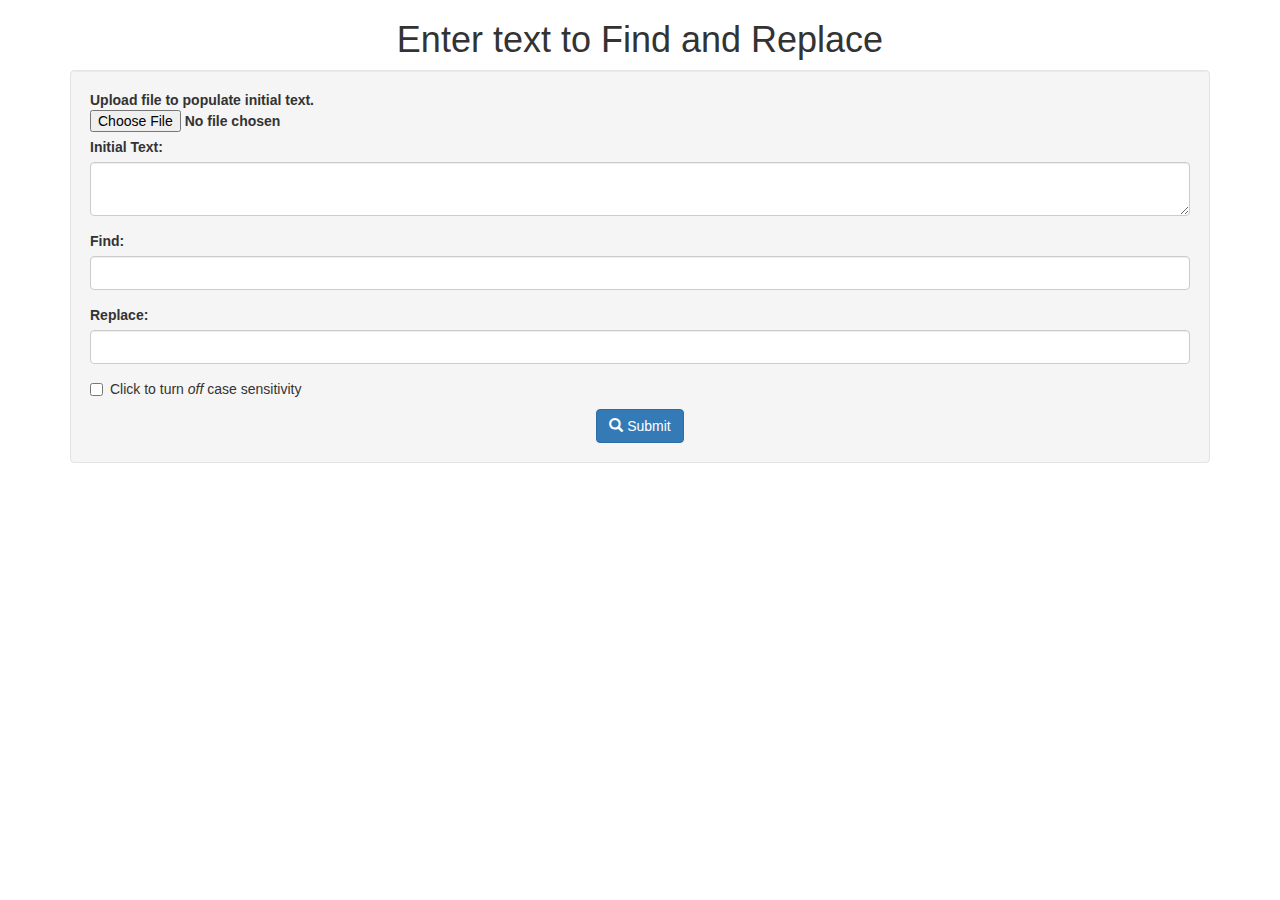
==== index.html @ 5ddb3fe2 "add ability to upload file" ====
<!DOCTYPE html>
<html>
<head lang="en">
  <meta name="viewport" content="width=device-width, initial-scale=1, maximum-scale=1, user-scalable=no">
  <link rel="stylesheet" href="https://maxcdn.bootstrapcdn.com/bootstrap/3.3.5/css/bootstrap.min.css">
  <link href="css/styles.css" rel="stylesheet" type="text/css">
  <script src="js/jquery-2.1.4.js"></script>
  <script src="js/scripts.js"></script>
  <title>Find and Replace</title>
</head>
<body>
  <div class="container">
    <div class="row text-center">
      <h1>Enter text to Find and Replace</h1>
    </div>
    <form class="well">
      <label for="file-upload">Upload file to populate initial text.
        <input id="file-upload" type="file">
      </label>
      <div class="form-group">
        <label for="initial-text">Initial Text:</label>
        <textarea class="form-control"  id="initial-text" col="50"></textarea>
      </div>
      <div class="form-group">
        <label for="find">Find:</label>
        <input type="text" required class="form-control" id="find">
      </div>
      <div class="form-group">
        <label for="replacement">Replace:</label>
        <input type="text" required class="form-control" id="replacement">
      </div>
      <div class="checkbox">
        <label>
          <input type="checkbox" id="case-sensitive"> Click to turn <em>off</em> case sensitivity
        </label>
      </div>

      <div class="row text-center">
        <button type="submit" class="btn btn-primary"><span class="glyphicon glyphicon-search" aria-hidden="true"></span> Submit</button>
      </div>
    </form>
    <div id="result-container" class="container well">
      <div class="row">
        <p id="result-text" class="lead"></p>
        <div class="text-center ">
          <button id="reset" class="btn btn-default"><span class="glyphicon glyphicon-remove" aria-hidden="true"></span> Reset</button>
        </div>
      </div>
    </div>
  </div>
</body>
</html>
---- css/styles.css ----
#result-container {
	display: none;
}
.glyphicon-remove {
	color: red;
}
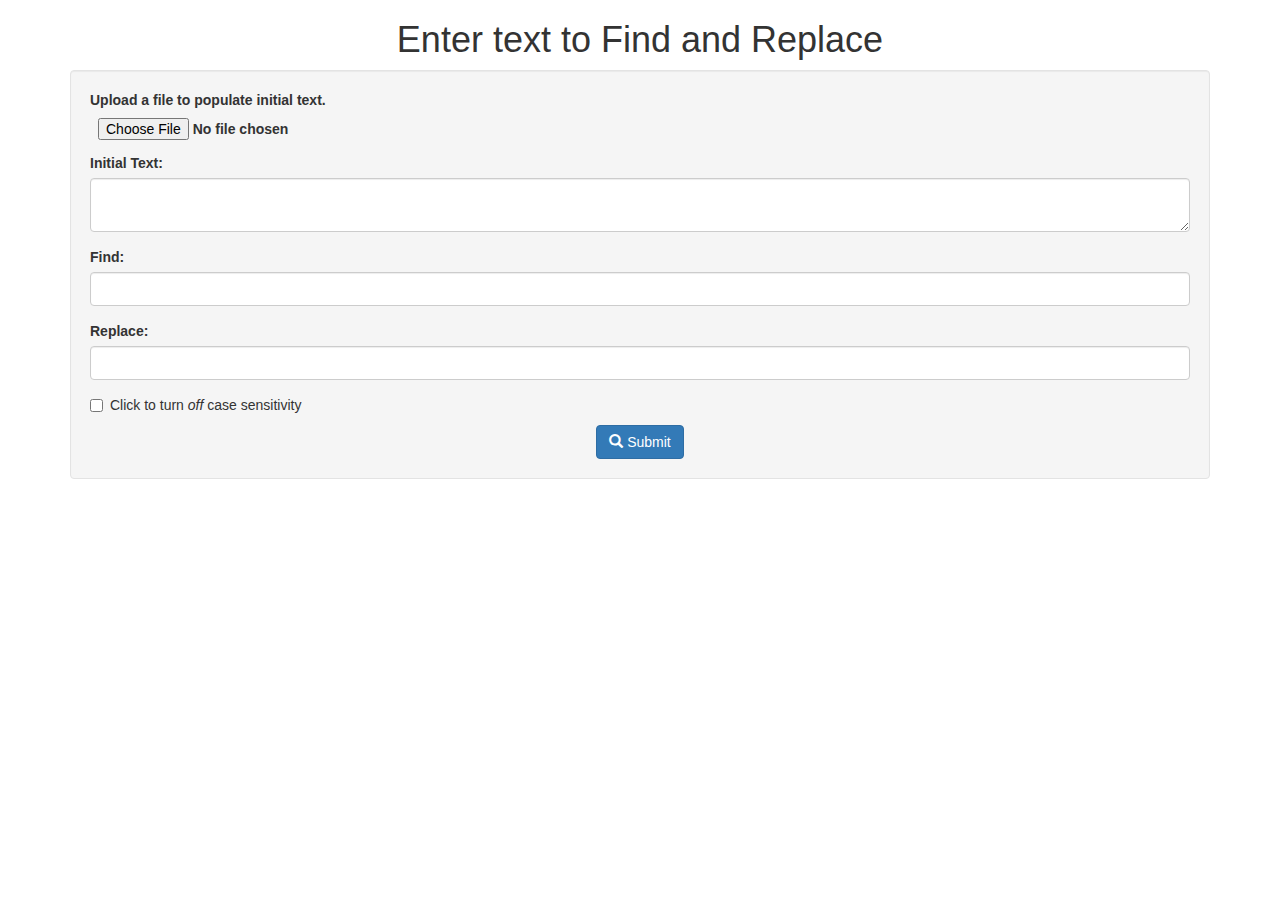
==== commit 91253ada: "add readme" ====
--- a/index.html
+++ b/index.html
@@ -14,12 +14,12 @@
       <h1>Enter text to Find and Replace</h1>
     </div>
     <form class="well">
-      <label for="file-upload">Upload file to populate initial text.
+      <label for="file-upload">Upload a file to populate initial text.
         <input id="file-upload" type="file">
       </label>
       <div class="form-group">
         <label for="initial-text">Initial Text:</label>
-        <textarea class="form-control"  id="initial-text" col="50"></textarea>
+        <textarea class="form-control" required id="initial-text" col="50"></textarea>
       </div>
       <div class="form-group">
         <label for="find">Find:</label>
--- a/css/styles.css
+++ b/css/styles.css
@@ -3,4 +3,7 @@
 }
 .glyphicon-remove {
 	color: red;
-}+}
+#file-upload {
+	padding: 8px;
+}
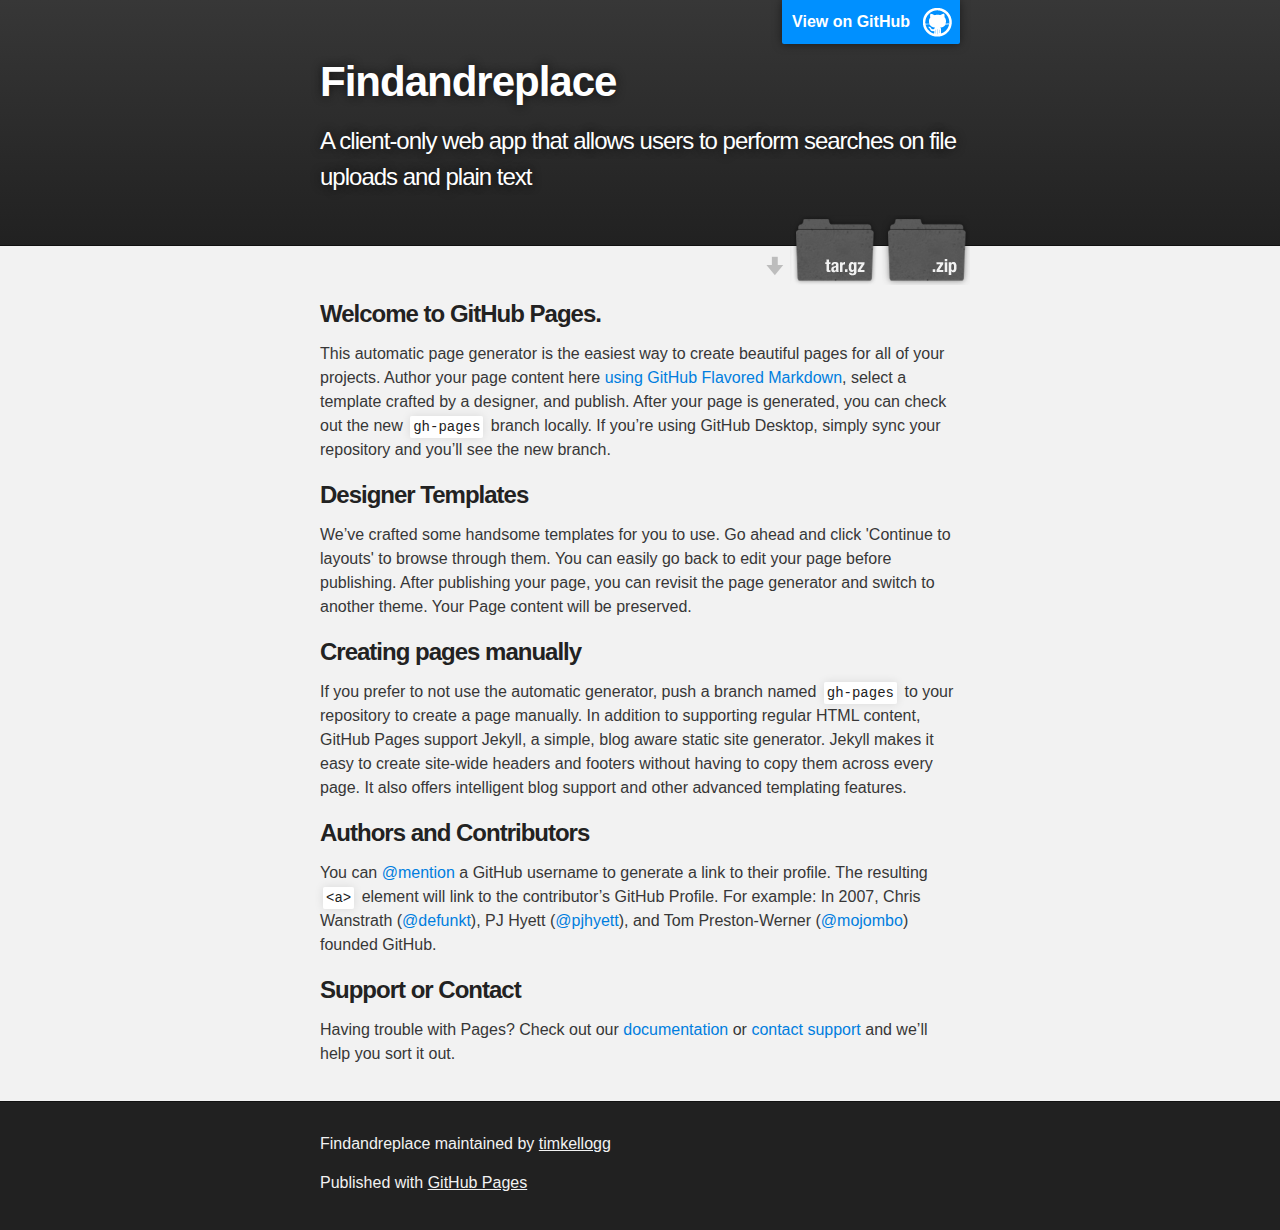
==== commit d00e4f10: "Create gh-pages branch via GitHub" ====
--- a/index.html
+++ b/index.html
@@ -1,52 +1,72 @@
 <!DOCTYPE html>
 <html>
-<head lang="en">
-  <meta name="viewport" content="width=device-width, initial-scale=1, maximum-scale=1, user-scalable=no">
-  <link rel="stylesheet" href="https://maxcdn.bootstrapcdn.com/bootstrap/3.3.5/css/bootstrap.min.css">
-  <link href="css/styles.css" rel="stylesheet" type="text/css">
-  <script src="js/jquery-2.1.4.js"></script>
-  <script src="js/scripts.js"></script>
-  <title>Find and Replace</title>
-</head>
-<body>
-  <div class="container">
-    <div class="row text-center">
-      <h1>Enter text to Find and Replace</h1>
+
+  <head>
+    <meta charset='utf-8'>
+    <meta http-equiv="X-UA-Compatible" content="chrome=1">
+    <meta name="description" content="Findandreplace : A client-only web app that allows users to perform searches on file uploads and plain text">
+
+    <link rel="stylesheet" type="text/css" media="screen" href="stylesheets/stylesheet.css">
+
+    <title>Findandreplace</title>
+  </head>
+
+  <body>
+
+    <!-- HEADER -->
+    <div id="header_wrap" class="outer">
+        <header class="inner">
+          <a id="forkme_banner" href="https://github.com/timkellogg/findAndReplace">View on GitHub</a>
+
+          <h1 id="project_title">Findandreplace</h1>
+          <h2 id="project_tagline">A client-only web app that allows users to perform searches on file uploads and plain text</h2>
+
+            <section id="downloads">
+              <a class="zip_download_link" href="https://github.com/timkellogg/findAndReplace/zipball/master">Download this project as a .zip file</a>
+              <a class="tar_download_link" href="https://github.com/timkellogg/findAndReplace/tarball/master">Download this project as a tar.gz file</a>
+            </section>
+        </header>
     </div>
-    <form class="well">
-      <label for="file-upload">Upload a file to populate initial text.
-        <input id="file-upload" type="file">
-      </label>
-      <div class="form-group">
-        <label for="initial-text">Initial Text:</label>
-        <textarea class="form-control" required id="initial-text" col="50"></textarea>
-      </div>
-      <div class="form-group">
-        <label for="find">Find:</label>
-        <input type="text" required class="form-control" id="find">
-      </div>
-      <div class="form-group">
-        <label for="replacement">Replace:</label>
-        <input type="text" required class="form-control" id="replacement">
-      </div>
-      <div class="checkbox">
-        <label>
-          <input type="checkbox" id="case-sensitive"> Click to turn <em>off</em> case sensitivity
-        </label>
-      </div>
 
-      <div class="row text-center">
-        <button type="submit" class="btn btn-primary"><span class="glyphicon glyphicon-search" aria-hidden="true"></span> Submit</button>
-      </div>
-    </form>
-    <div id="result-container" class="container well">
-      <div class="row">
-        <p id="result-text" class="lead"></p>
-        <div class="text-center ">
-          <button id="reset" class="btn btn-default"><span class="glyphicon glyphicon-remove" aria-hidden="true"></span> Reset</button>
-        </div>
-      </div>
+    <!-- MAIN CONTENT -->
+    <div id="main_content_wrap" class="outer">
+      <section id="main_content" class="inner">
+        <h3>
+<a id="welcome-to-github-pages" class="anchor" href="#welcome-to-github-pages" aria-hidden="true"><span class="octicon octicon-link"></span></a>Welcome to GitHub Pages.</h3>
+
+<p>This automatic page generator is the easiest way to create beautiful pages for all of your projects. Author your page content here <a href="https://guides.github.com/features/mastering-markdown/">using GitHub Flavored Markdown</a>, select a template crafted by a designer, and publish. After your page is generated, you can check out the new <code>gh-pages</code> branch locally. If you’re using GitHub Desktop, simply sync your repository and you’ll see the new branch.</p>
+
+<h3>
+<a id="designer-templates" class="anchor" href="#designer-templates" aria-hidden="true"><span class="octicon octicon-link"></span></a>Designer Templates</h3>
+
+<p>We’ve crafted some handsome templates for you to use. Go ahead and click 'Continue to layouts' to browse through them. You can easily go back to edit your page before publishing. After publishing your page, you can revisit the page generator and switch to another theme. Your Page content will be preserved.</p>
+
+<h3>
+<a id="creating-pages-manually" class="anchor" href="#creating-pages-manually" aria-hidden="true"><span class="octicon octicon-link"></span></a>Creating pages manually</h3>
+
+<p>If you prefer to not use the automatic generator, push a branch named <code>gh-pages</code> to your repository to create a page manually. In addition to supporting regular HTML content, GitHub Pages support Jekyll, a simple, blog aware static site generator. Jekyll makes it easy to create site-wide headers and footers without having to copy them across every page. It also offers intelligent blog support and other advanced templating features.</p>
+
+<h3>
+<a id="authors-and-contributors" class="anchor" href="#authors-and-contributors" aria-hidden="true"><span class="octicon octicon-link"></span></a>Authors and Contributors</h3>
+
+<p>You can <a href="https://github.com/blog/821" class="user-mention">@mention</a> a GitHub username to generate a link to their profile. The resulting <code>&lt;a&gt;</code> element will link to the contributor’s GitHub Profile. For example: In 2007, Chris Wanstrath (<a href="https://github.com/defunkt" class="user-mention">@defunkt</a>), PJ Hyett (<a href="https://github.com/pjhyett" class="user-mention">@pjhyett</a>), and Tom Preston-Werner (<a href="https://github.com/mojombo" class="user-mention">@mojombo</a>) founded GitHub.</p>
+
+<h3>
+<a id="support-or-contact" class="anchor" href="#support-or-contact" aria-hidden="true"><span class="octicon octicon-link"></span></a>Support or Contact</h3>
+
+<p>Having trouble with Pages? Check out our <a href="https://help.github.com/pages">documentation</a> or <a href="https://github.com/contact">contact support</a> and we’ll help you sort it out.</p>
+      </section>
     </div>
-  </div>
-</body>
+
+    <!-- FOOTER  -->
+    <div id="footer_wrap" class="outer">
+      <footer class="inner">
+        <p class="copyright">Findandreplace maintained by <a href="https://github.com/timkellogg">timkellogg</a></p>
+        <p>Published with <a href="https://pages.github.com">GitHub Pages</a></p>
+      </footer>
+    </div>
+
+    
+
+  </body>
 </html>
--- a/stylesheets/stylesheet.css
+++ b/stylesheets/stylesheet.css
@@ -0,0 +1,425 @@
+/*******************************************************************************
+Slate Theme for GitHub Pages
+by Jason Costello, @jsncostello
+*******************************************************************************/
+
+@import url(github-light.css);
+
+/*******************************************************************************
+MeyerWeb Reset
+*******************************************************************************/
+
+html, body, div, span, applet, object, iframe,
+h1, h2, h3, h4, h5, h6, p, blockquote, pre,
+a, abbr, acronym, address, big, cite, code,
+del, dfn, em, img, ins, kbd, q, s, samp,
+small, strike, strong, sub, sup, tt, var,
+b, u, i, center,
+dl, dt, dd, ol, ul, li,
+fieldset, form, label, legend,
+table, caption, tbody, tfoot, thead, tr, th, td,
+article, aside, canvas, details, embed,
+figure, figcaption, footer, header, hgroup,
+menu, nav, output, ruby, section, summary,
+time, mark, audio, video {
+  margin: 0;
+  padding: 0;
+  border: 0;
+  font: inherit;
+  vertical-align: baseline;
+}
+
+/* HTML5 display-role reset for older browsers */
+article, aside, details, figcaption, figure,
+footer, header, hgroup, menu, nav, section {
+  display: block;
+}
+
+ol, ul {
+  list-style: none;
+}
+
+table {
+  border-collapse: collapse;
+  border-spacing: 0;
+}
+
+/*******************************************************************************
+Theme Styles
+*******************************************************************************/
+
+body {
+  box-sizing: border-box;
+  color:#373737;
+  background: #212121;
+  font-size: 16px;
+  font-family: 'Myriad Pro', Calibri, Helvetica, Arial, sans-serif;
+  line-height: 1.5;
+  -webkit-font-smoothing: antialiased;
+}
+
+h1, h2, h3, h4, h5, h6 {
+  margin: 10px 0;
+  font-weight: 700;
+  color:#222222;
+  font-family: 'Lucida Grande', 'Calibri', Helvetica, Arial, sans-serif;
+  letter-spacing: -1px;
+}
+
+h1 {
+  font-size: 36px;
+  font-weight: 700;
+}
+
+h2 {
+  padding-bottom: 10px;
+  font-size: 32px;
+  background: url('../images/bg_hr.png') repeat-x bottom;
+}
+
+h3 {
+  font-size: 24px;
+}
+
+h4 {
+  font-size: 21px;
+}
+
+h5 {
+  font-size: 18px;
+}
+
+h6 {
+  font-size: 16px;
+}
+
+p {
+  margin: 10px 0 15px 0;
+}
+
+footer p {
+  color: #f2f2f2;
+}
+
+a {
+  text-decoration: none;
+  color: #007edf;
+  text-shadow: none;
+
+  transition: color 0.5s ease;
+  transition: text-shadow 0.5s ease;
+  -webkit-transition: color 0.5s ease;
+  -webkit-transition: text-shadow 0.5s ease;
+  -moz-transition: color 0.5s ease;
+  -moz-transition: text-shadow 0.5s ease;
+  -o-transition: color 0.5s ease;
+  -o-transition: text-shadow 0.5s ease;
+  -ms-transition: color 0.5s ease;
+  -ms-transition: text-shadow 0.5s ease;
+}
+
+a:hover, a:focus {text-decoration: underline;}
+
+footer a {
+  color: #F2F2F2;
+  text-decoration: underline;
+}
+
+em {
+  font-style: italic;
+}
+
+strong {
+  font-weight: bold;
+}
+
+img {
+  position: relative;
+  margin: 0 auto;
+  max-width: 739px;
+  padding: 5px;
+  margin: 10px 0 10px 0;
+  border: 1px solid #ebebeb;
+
+  box-shadow: 0 0 5px #ebebeb;
+  -webkit-box-shadow: 0 0 5px #ebebeb;
+  -moz-box-shadow: 0 0 5px #ebebeb;
+  -o-box-shadow: 0 0 5px #ebebeb;
+  -ms-box-shadow: 0 0 5px #ebebeb;
+}
+
+p img {
+  display: inline;
+  margin: 0;
+  padding: 0;
+  vertical-align: middle;
+  text-align: center;
+  border: none;
+}
+
+pre, code {
+  width: 100%;
+  color: #222;
+  background-color: #fff;
+
+  font-family: Monaco, "Bitstream Vera Sans Mono", "Lucida Console", Terminal, monospace;
+  font-size: 14px;
+
+  border-radius: 2px;
+  -moz-border-radius: 2px;
+  -webkit-border-radius: 2px;
+}
+
+pre {
+  width: 100%;
+  padding: 10px;
+  box-shadow: 0 0 10px rgba(0,0,0,.1);
+  overflow: auto;
+}
+
+code {
+  padding: 3px;
+  margin: 0 3px;
+  box-shadow: 0 0 10px rgba(0,0,0,.1);
+}
+
+pre code {
+  display: block;
+  box-shadow: none;
+}
+
+blockquote {
+  color: #666;
+  margin-bottom: 20px;
+  padding: 0 0 0 20px;
+  border-left: 3px solid #bbb;
+}
+
+
+ul, ol, dl {
+  margin-bottom: 15px
+}
+
+ul {
+  list-style-position: inside;
+  list-style: disc;
+  padding-left: 20px;
+}
+
+ol {
+  list-style-position: inside;
+  list-style: decimal;
+  padding-left: 20px;
+}
+
+dl dt {
+  font-weight: bold;
+}
+
+dl dd {
+  padding-left: 20px;
+  font-style: italic;
+}
+
+dl p {
+  padding-left: 20px;
+  font-style: italic;
+}
+
+hr {
+  height: 1px;
+  margin-bottom: 5px;
+  border: none;
+  background: url('../images/bg_hr.png') repeat-x center;
+}
+
+table {
+  border: 1px solid #373737;
+  margin-bottom: 20px;
+  text-align: left;
+ }
+
+th {
+  font-family: 'Lucida Grande', 'Helvetica Neue', Helvetica, Arial, sans-serif;
+  padding: 10px;
+  background: #373737;
+  color: #fff;
+ }
+
+td {
+  padding: 10px;
+  border: 1px solid #373737;
+ }
+
+form {
+  background: #f2f2f2;
+  padding: 20px;
+}
+
+/*******************************************************************************
+Full-Width Styles
+*******************************************************************************/
+
+.outer {
+  width: 100%;
+}
+
+.inner {
+  position: relative;
+  max-width: 640px;
+  padding: 20px 10px;
+  margin: 0 auto;
+}
+
+#forkme_banner {
+  display: block;
+  position: absolute;
+  top:0;
+  right: 10px;
+  z-index: 10;
+  padding: 10px 50px 10px 10px;
+  color: #fff;
+  background: url('../images/blacktocat.png') #0090ff no-repeat 95% 50%;
+  font-weight: 700;
+  box-shadow: 0 0 10px rgba(0,0,0,.5);
+  border-bottom-left-radius: 2px;
+  border-bottom-right-radius: 2px;
+}
+
+#header_wrap {
+  background: #212121;
+  background: -moz-linear-gradient(top, #373737, #212121);
+  background: -webkit-linear-gradient(top, #373737, #212121);
+  background: -ms-linear-gradient(top, #373737, #212121);
+  background: -o-linear-gradient(top, #373737, #212121);
+  background: linear-gradient(top, #373737, #212121);
+}
+
+#header_wrap .inner {
+  padding: 50px 10px 30px 10px;
+}
+
+#project_title {
+  margin: 0;
+  color: #fff;
+  font-size: 42px;
+  font-weight: 700;
+  text-shadow: #111 0px 0px 10px;
+}
+
+#project_tagline {
+  color: #fff;
+  font-size: 24px;
+  font-weight: 300;
+  background: none;
+  text-shadow: #111 0px 0px 10px;
+}
+
+#downloads {
+  position: absolute;
+  width: 210px;
+  z-index: 10;
+  bottom: -40px;
+  right: 0;
+  height: 70px;
+  background: url('../images/icon_download.png') no-repeat 0% 90%;
+}
+
+.zip_download_link {
+  display: block;
+  float: right;
+  width: 90px;
+  height:70px;
+  text-indent: -5000px;
+  overflow: hidden;
+  background: url(../images/sprite_download.png) no-repeat bottom left;
+}
+
+.tar_download_link {
+  display: block;
+  float: right;
+  width: 90px;
+  height:70px;
+  text-indent: -5000px;
+  overflow: hidden;
+  background: url(../images/sprite_download.png) no-repeat bottom right;
+  margin-left: 10px;
+}
+
+.zip_download_link:hover {
+  background: url(../images/sprite_download.png) no-repeat top left;
+}
+
+.tar_download_link:hover {
+  background: url(../images/sprite_download.png) no-repeat top right;
+}
+
+#main_content_wrap {
+  background: #f2f2f2;
+  border-top: 1px solid #111;
+  border-bottom: 1px solid #111;
+}
+
+#main_content {
+  padding-top: 40px;
+}
+
+#footer_wrap {
+  background: #212121;
+}
+
+
+
+/*******************************************************************************
+Small Device Styles
+*******************************************************************************/
+
+@media screen and (max-width: 480px) {
+  body {
+    font-size:14px;
+  }
+
+  #downloads {
+    display: none;
+  }
+
+  .inner {
+    min-width: 320px;
+    max-width: 480px;
+  }
+
+  #project_title {
+  font-size: 32px;
+  }
+
+  h1 {
+    font-size: 28px;
+  }
+
+  h2 {
+    font-size: 24px;
+  }
+
+  h3 {
+    font-size: 21px;
+  }
+
+  h4 {
+    font-size: 18px;
+  }
+
+  h5 {
+    font-size: 14px;
+  }
+
+  h6 {
+    font-size: 12px;
+  }
+
+  code, pre {
+    min-width: 320px;
+    max-width: 480px;
+    font-size: 11px;
+  }
+
+}
